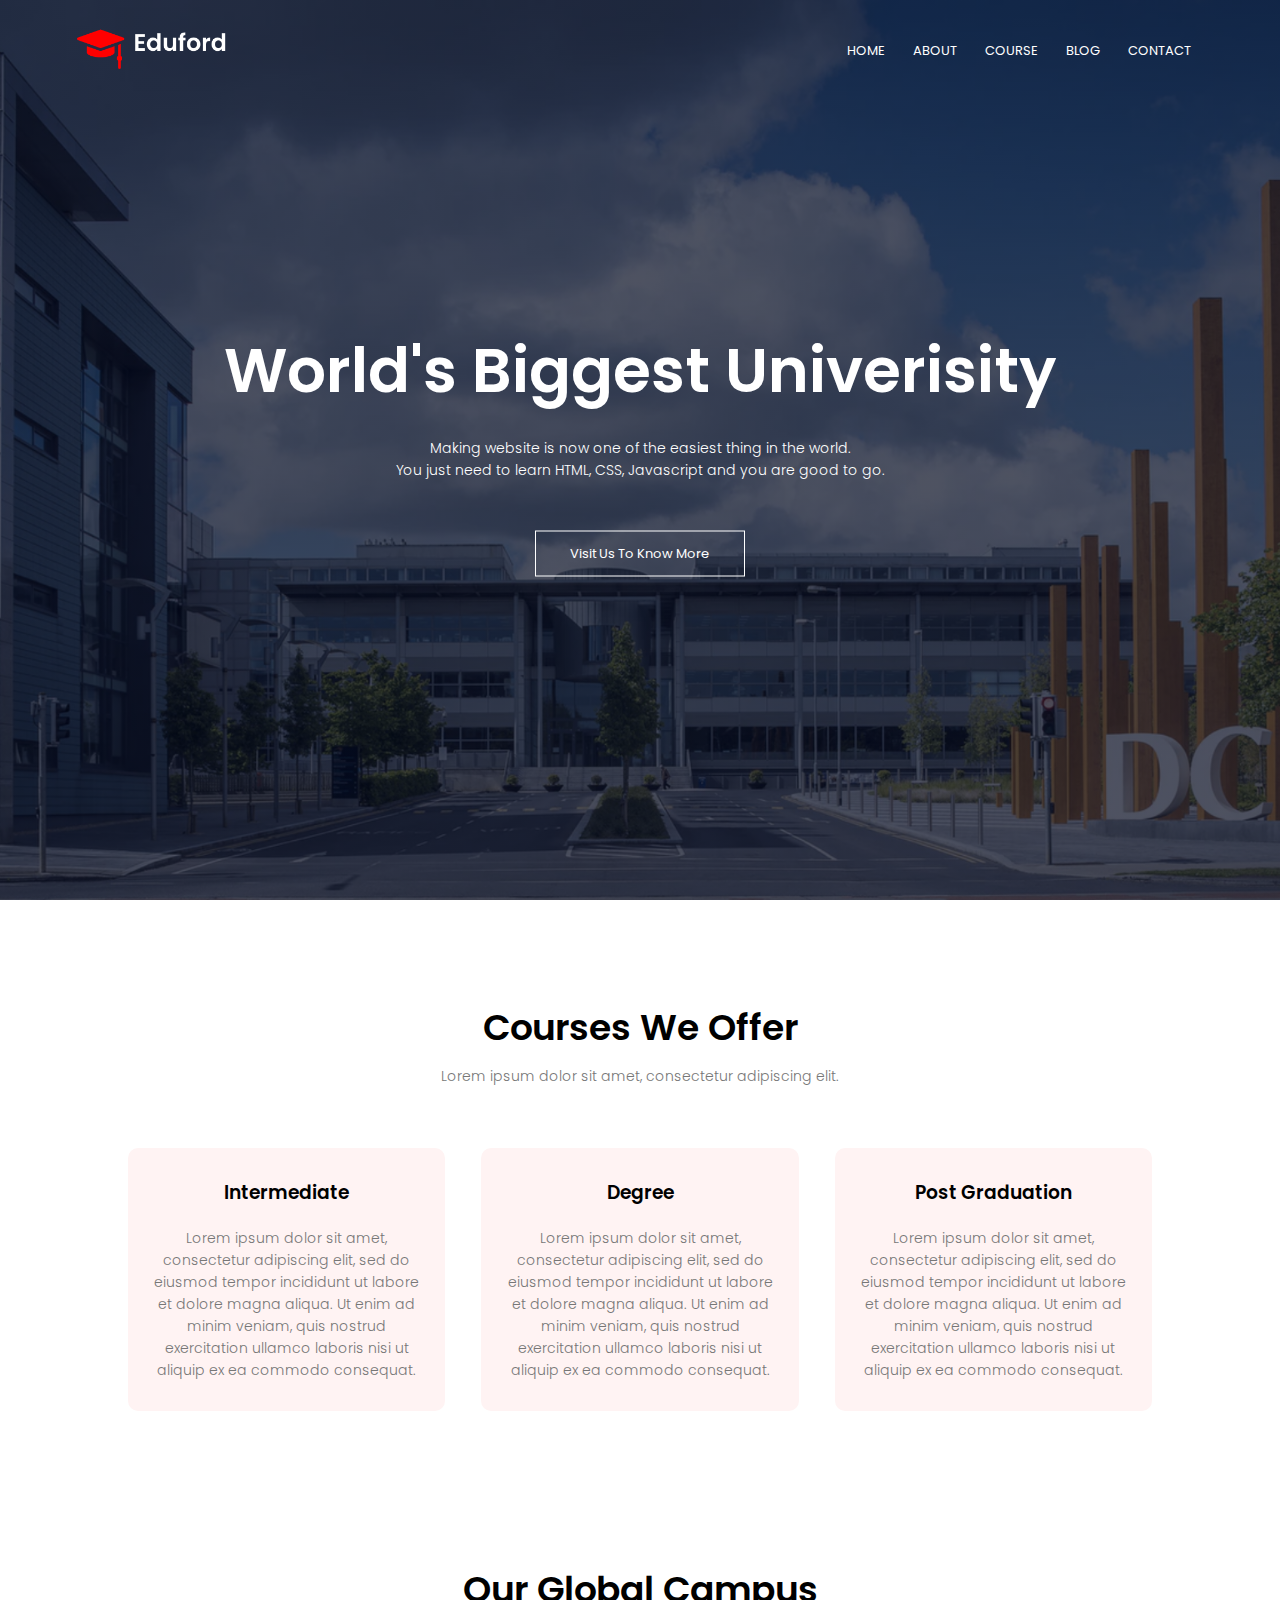
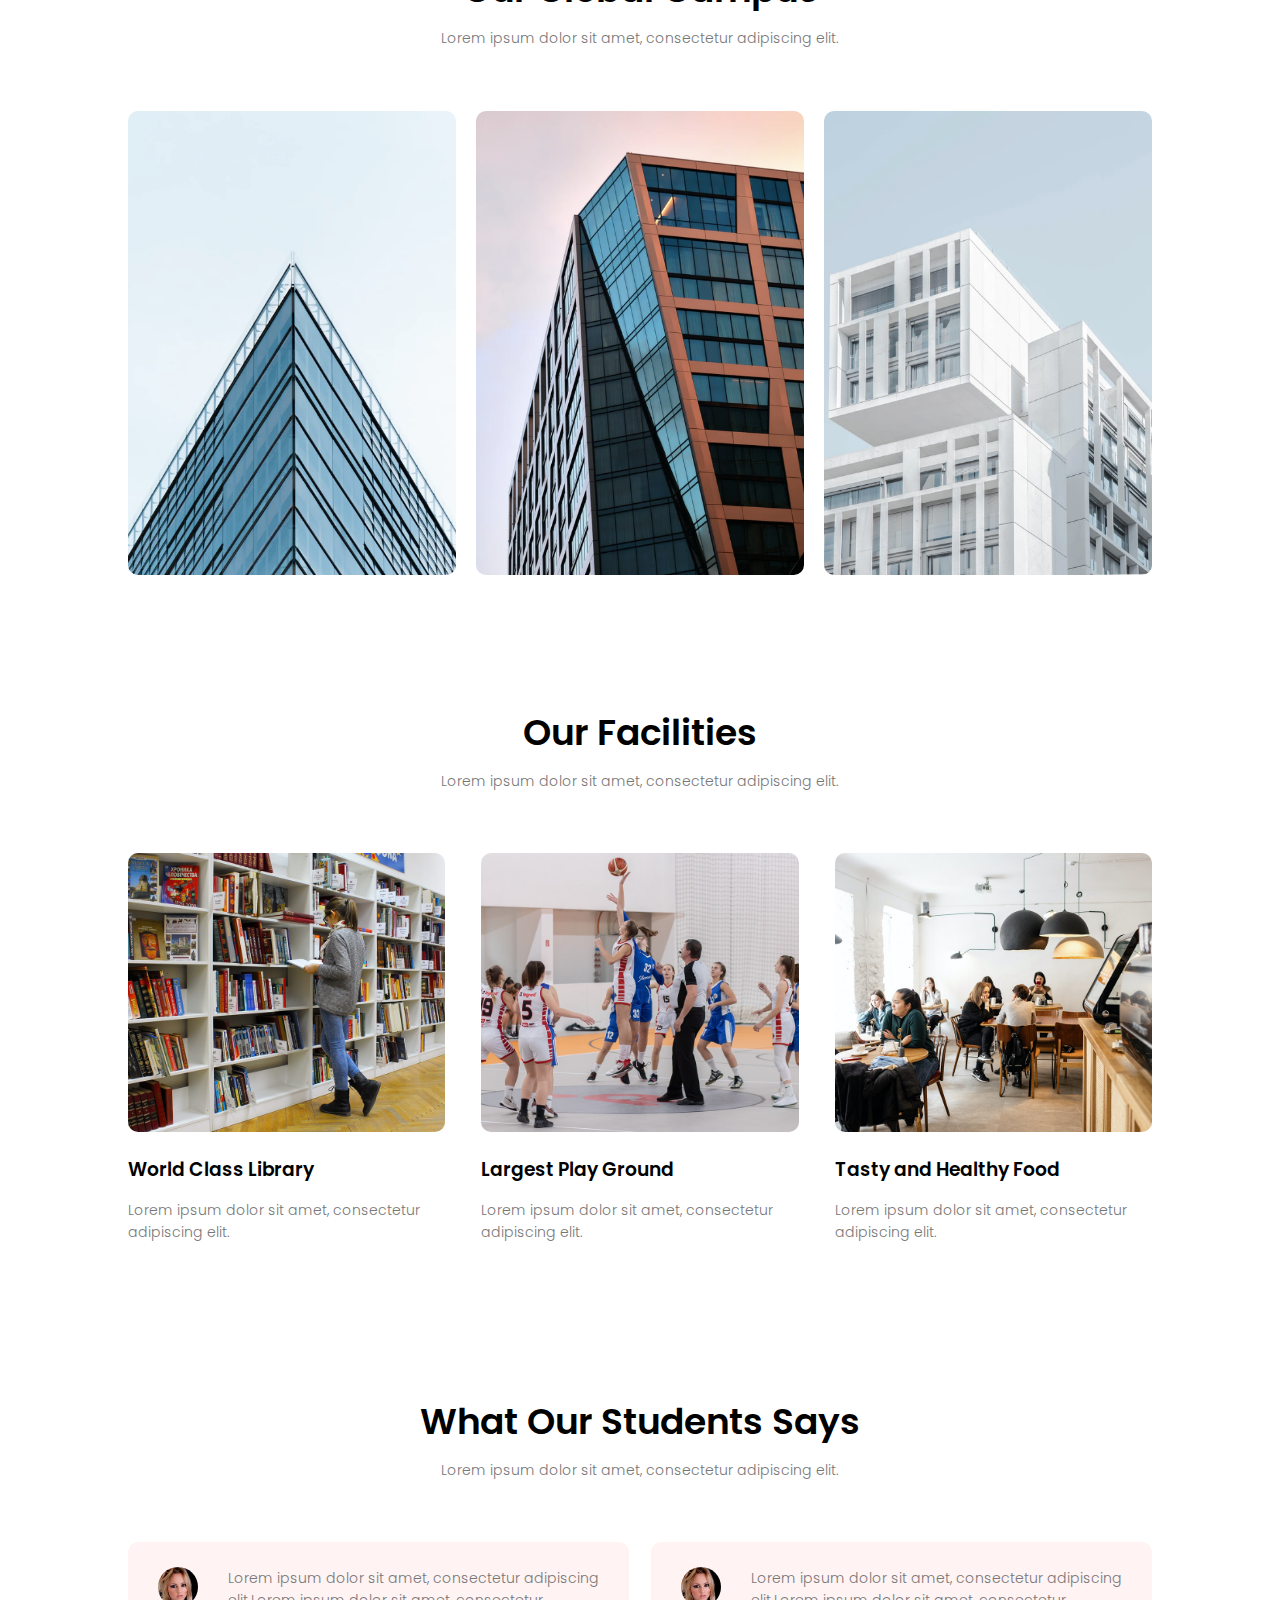
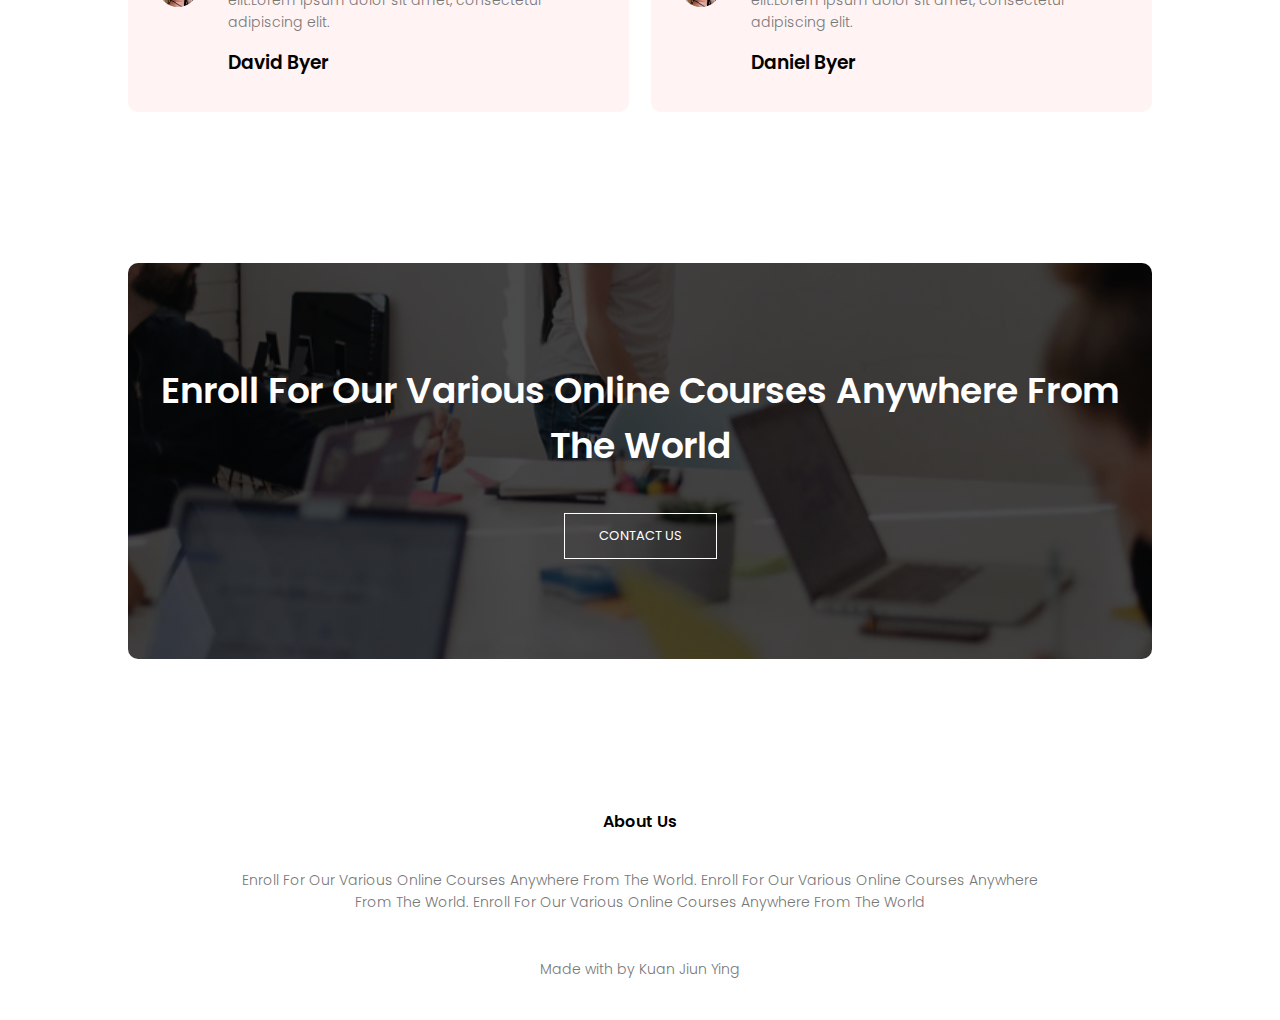
==== index.html @ 4fbcdbd7 "Add files via upload" ====
<!DOCTYPE html>
<html lang="en">
<head>
    <meta charset="UTF-8">
    <meta http-equiv="X-UA-Compatible" content="IE=edge">
    <meta name="viewport" content="width=device-width, initial-scale=1.0">
    <title>Univerisity Website Design - Easy Tutorials</title>
    <link rel="stylesheet" href="style.css">
    <link rel="preconnect" href="https://fonts.googleapis.com">
<link rel="preconnect" href="https://fonts.gstatic.com" crossorigin>
<link href="https://fonts.googleapis.com/css2?family=Poppins:wght@100;200;300;400;600;700&display=swap" rel="stylesheet">
<link rel="stylesheet" href="fontawesome/css/all.css" >
</head>
<body>
    <!-- header--start -->
    <section class="header">
        <nav>
            <a href="index.html"><img src="image/logo.png" alt="logo"></a>
            <div class="nav-links" id="nav-links">
                <i class="fa-solid fa-xmark" onclick="hideMenu()"></i>
                <ul>
                    <li><a href="index.html">HOME</a></li>
                    <li><a href="about.html">ABOUT</a></li>
                    <li><a href="course.html">COURSE</a></li>
                    <li><a href="blog.html">BLOG</a></li>
                    <li><a href="contact.html">CONTACT</a></li>
                </ul>
            </div>
            <i class="fa-solid fa-bars" onclick="showMenu()"></i>
        </nav>
<!-- text-box start -->
    <div class="text-box">
        <h1>World's Biggest Univerisity</h1>
        <p>Making website is now one of the easiest thing in the world. <br>You just need to learn HTML, CSS, Javascript and you are good to go.</p>
        <a href="" class="hero-btn">Visit Us To Know More</a>
    </div>
    <!-- text-box end -->

    </section>
<!-- header--end -->


    <!-- course start-->

    <section class="course">
        <h1>Courses We Offer</h1>
        <p>Lorem ipsum dolor sit amet, consectetur adipiscing elit.</p>
    
        <div class="row">
            <div class="course-col">
                <h3>Intermediate</h3>
                <p>Lorem ipsum dolor sit amet, 
                    consectetur adipiscing elit, 
                    sed do eiusmod tempor incididunt 
                    ut labore et dolore magna aliqua. 
                    Ut enim ad minim veniam, quis nostrud 
                    exercitation ullamco laboris nisi ut 
                    aliquip ex ea commodo consequat. </p>
            </div>

            <div class="course-col">
                <h3>Degree</h3>
                <p>Lorem ipsum dolor sit amet, 
                    consectetur adipiscing elit, 
                    sed do eiusmod tempor incididunt 
                    ut labore et dolore magna aliqua. 
                    Ut enim ad minim veniam, quis nostrud 
                    exercitation ullamco laboris nisi ut 
                    aliquip ex ea commodo consequat. </p>
            </div>

            <div class="course-col">
                <h3>Post Graduation</h3>
                <p>Lorem ipsum dolor sit amet, 
                    consectetur adipiscing elit, 
                    sed do eiusmod tempor incididunt 
                    ut labore et dolore magna aliqua. 
                    Ut enim ad minim veniam, quis nostrud 
                    exercitation ullamco laboris nisi ut 
                    aliquip ex ea commodo consequat. </p>
            </div>
        </div>
    
    </section>

    <!-- course end-->


    <!-- campus start -->
    <section class="campus">
        <h1>Our Global Campus</h1>
        <p>Lorem ipsum dolor sit amet, 
            consectetur adipiscing elit.</p>

        <div class="row">
            <dic class="campus-col">
                <img src="image/london.png" alt="london">
                <div class="layer">
                    <h3>LONDON</h3>
                </div>
            </dic>

            <dic class="campus-col">
                <img src="image/newyork.png" alt="london">
                <div class="layer">
                    <h3>NEW YORK</h3>
                </div>
            </dic>


            <dic class="campus-col">
                <img src="image/washington.png" alt="london">
                <div class="layer">
                    <h3>WASHINGTON</h3>
                </div>
            </dic>
        </div>
    </section>
    <!-- campus end -->

    <!-- facilities start -->
    <section class="facilities">
        <h1>Our Facilities</h1>
        <p>Lorem ipsum dolor sit amet, 
            consectetur adipiscing elit.</p>

        <div class="row">
            <div class="facilities-col">
                <img src="image/library.png" alt="library">
                <h3>World Class Library</h3>
                <p>Lorem ipsum dolor sit amet, 
                    consectetur adipiscing elit.</p>
            </div>

            <div class="facilities-col">
                <img src="image/basketball.png" alt="basketball">
                <h3>Largest Play Ground</h3>
                <p>Lorem ipsum dolor sit amet, 
                    consectetur adipiscing elit.</p>
            </div>

            <div class="facilities-col">
                <img src="image/cafeteria.png" alt="library">
                <h3>Tasty and Healthy Food</h3>
                <p>Lorem ipsum dolor sit amet, 
                    consectetur adipiscing elit.</p>
            </div>

           
        </div>
    </section>
    <!-- facilities end -->

    <!-- testimonials start -->
    <section class="testimonials">
        <h1>What Our Students Says</h1>
        <p>Lorem ipsum dolor sit amet, 
            consectetur adipiscing elit.</p>

        <div class="row">
            <div class="testimonials-col">
                <img src="image/user1.jpg" alt="user1">
                <div>
                    <p>Lorem ipsum dolor sit amet, 
                        consectetur adipiscing elit.Lorem ipsum dolor sit amet, 
                        consectetur adipiscing elit.</p>
                        <h3>David Byer</h3>
                        <i class="fa-solid fa-star"></i>
                        <i class="fa-solid fa-star"></i>
                        <i class="fa-solid fa-star"></i>
                        <i class="fa-solid fa-star"></i>
                        <i class="fa-regular fa-star"></i>
                </div>
            </div>

            <div class="testimonials-col">
                <img src="image/user1.jpg" alt="user1">
                <div>
                    <p>Lorem ipsum dolor sit amet, 
                        consectetur adipiscing elit.Lorem ipsum dolor sit amet, 
                        consectetur adipiscing elit.</p>
                        <h3>Daniel Byer</h3>
                        <i class="fa-solid fa-star"></i>
                        <i class="fa-solid fa-star"></i>
                        <i class="fa-solid fa-star"></i>
                        <i class="fa-solid fa-star"></i>
                        <i class="fa-solid fa-star"></i>
                </div>
            </div>

        </div>
    </section>
     <!-- testimonials end -->

     <!-- Call to Action start -->
    <section class="cta">
        <h1>
            Enroll For Our Various Online Courses Anywhere From The World
        </h1>
        <a href="" class="hero-btn">CONTACT US</a>
    </section>
     <!-- Call to Action end -->

     <!-- Footer START-->
    <section class="footer">
        <h4>About Us</h4>
        <p>Enroll For Our Various Online Courses Anywhere From The World.
            Enroll For Our Various Online Courses Anywhere<br> From The World.
            Enroll For Our Various Online Courses Anywhere From The World</p>
    
        <div class="icons">
            <i class="fa-brands fa-facebook"></i>
            <i class="fa-brands fa-twitter"></i>
            <i class="fa-brands fa-instagram"></i>
            <i class="fa-brands fa-linkedin"></i>
            
        </div>

        <p>Made with <i class="fa-regular fa-heart"></i> by Kuan Jiun Ying</p>
        </section>

 <!-- Footer END-->
</body>
</html>


<!-- js -->
<script>
var navLinks=document.getElementById("nav-links");
function showMenu(){
    navLinks.style.right="0";
}

function hideMenu(){
    navLinks.style.right="-200px";
}

</script>
---- style.css ----
*{
    margin:0;
    padding:0;
    font-family: 'Poppins', sans-serif;
}

.row{
    margin-top: 5%;
    display:flex;
    justify-content:space-between;
}

.hero-btn{
    display:inline-block;
    text-decoration: none;
    color:#fff;
    border:1px solid #fff;
    padding:12px 34px;
    font-size:13px;
    background-color: transparent;
    position:relative;
    cursor: pointer;
}

.hero-btn:hover{
    background-color: #f44336;
    border:1px solid #f44336;
}

@media(max-width:700px){
    .row{
        flex-direction: column;
    }
}


/* sub header START */
.sub-header{
    height: 50vh;
    width:100%;
    background-image:linear-gradient(rgba(4,9,30,0.7),rgba(4,9,30,0.7)),url(image/background.jpg);
    background-position: center;
    background-size:cover;
    position:relative;
    text-align: center;
    color:#fff;
}

.sub-header h1{
    margin-top:100px;
    padding:0 10px;
}

@media(max-width:700px){
    .sub-header h1{
        font-size: 24px;
    }
}

/* sub header END */

/* top--start */
.header{
    min-height: 100vh;
    width:100%;
    background-image:linear-gradient(rgba(4,9,30,0.7),rgba(4,9,30,0.7)),url(image/banner.png);
    background-position: center;
    background-size:cover;
    position:relative;

}

nav{
    display:flex;
    padding:2% 6%;
    justify-content:space-between;
    align-items: center;
}

nav img{
    width:150px;
}

.nav-links{
    flex:1;
    text-align:right;
}

.nav-links ul li{
    list-style: none;
    display:inline-block;
    padding:8px 12px;
    position:relative;
}

.nav-links ul li a{
    color:#fff;
    text-decoration: none;
    font-size:13px;
}

.nav-links ul li ::after{
    content:'';
    width:0%;
    height:2px;
    background:#f44336;
    display:block;
    margin:auto;
    transition:0.5s;
}

.nav-links ul li:hover ::after{
    width:100%;
}

.text-box{
    width:90%;
    color:#fff;
    position:absolute;
    top:50%;
    left:50%;
    transform:translate(-50%,-50%);
    text-align:center ;
}

.text-box h1{
    font-size:62px;
}

.text-box p{
    margin: 10px 0 40px 0;
    font-size:14px;
    color:#fff;
}



nav .fa-solid{
    display:none;
}
@media(max-width:700px){
    .text-box h1{
        font-size:20px;

    }

    .nav-links ul li{
        display:block;
    }

    .nav-links{
        position:absolute;
        background-color: #f44336;
        height: 100vh;
        width:200px;
        top:0;
        right:-200px;
        text-align: left;
        z-index:2;
        transition:2s;
    }

    nav .fa-solid{
        display:block;
        color:#fff;
        margin:10px;
        font-size:22px;
        cursor:pointer;
    }

    .nav-links ul{
        padding:30px;
    }
}

/* top--end */

/* course--start */
.course{
    width:80%;
    margin:auto;
    text-align:center;
    padding-top:100px;
}

h1{
    font-size:36px;
    font-weight:600;
}

p{
    color:#777;
    font-size:14px;
    font-weight: 300;
    line-height:22px;
    padding:10px;
}


.course-col{
    flex-basis:31%;
    background-color: #fff3f3;
    border-radius:10px;
    margin-bottom:5%;
    padding:20px 12px;
    box-sizing: border-box;
    transition: 1s;
    cursor: pointer;
}

h3{
    text-align: center;
    font-weight: 600;
    margin:10px 0;
}

.course-col:hover{
    box-shadow: 0 0 20px 0px rgba(0,0,0,0.2);
}


/* course--end */

/* campus--start */
.campus{
    width:80%;
    margin:auto;
    text-align: center;
    padding-top: 100px;

}

.campus-col{
    flex-basis:32%;
    border-radius: 10px;
    margin-bottom:30px;
    position: relative;
    overflow:hidden;
}

.campus-col img{
    width:100%;
    display:block;
}

.layer{
    background-color: transparent;
    height:100%;
    width:100%;
    position:absolute;
    top:0;
    left:0;
    transition: 1s;

}

.layer:hover{
    background: rgba(226,0,0,0.7);

}

.layer h3{
    width:100%;
    font-weight: 500;
    color:#fff;
    font-size: 26px;
    bottom:0;
    position:absolute;
    opacity: 0;
    transition: 1s;

}

.layer:hover h3{
    bottom:49%;
    opacity:1;    

}

/* campus--end */

/* facilities--start */
.facilities{
    width:80%;
    margin:auto;
    text-align: center;
    padding-top: 100px;

}

.facilities-col{
    flex-basis: 31%;
    border-radius: 10px;
    margin-bottom:5%;
    text-align: left;
}

.facilities-col img{
    width:100%;
    border-radius: 10px;
}

.facilities-col p{
    padding:0;
}

.facilities-col h3{
    margin-top:16px;
    margin-bottom:15px;
    text-align: left;
}

/* facilities--end */


 /* testimonials start  */
.testimonials{
    width:80%;
    margin:auto;
    text-align: center;
    padding-top: 100px;
}

.testimonials-col{
    flex-basis: 44%;
    border-radius: 10px;
    margin-bottom:5%;
    text-align: left;
    background-color: #fff3f3;
    padding:25px;
    cursor:pointer;
    display:flex;
}

.testimonials-col img{
    height:40px;
    margin-left:5px;
    margin-right: 30px;
    border-radius:50%;

}


.testimonials-col p{
    padding:0;
}

.testimonials-col h3{
    margin-top: 15px;
    text-align: left;
}

.testimonials-col .fa-star{
    color:#f44336;
}

@media(max-width:700px){
    .testimonials-col img{
        margin-left: 0px;
        margin-right:15px;
        
    }

}

 /* testimonials end  */

 /* <!-- Call to Action START --> */

 .cta{
     margin:100px auto;
     width:80%;
     background-image:linear-gradient(rgba(0,0,0,0.7),rgba(0,0,0,0.7)),url(image/banner2.jpg);
     background-position: center;
     border-radius: 10px;
     text-align: center;
     padding:100px 0;
     
 }

 .cta h1{
     color:#fff;
     margin-bottom: 40px;
     padding:0;
 }

@media(max-width:700px){
    .cta h1{
        font-size: 24px;
    }
}



 /* <!-- Call to Action END --> */


 /* footer START */
.footer{
    width:100%;
    text-align: center;
    padding:30px 0;

}

.footer h4{
    margin-bottom:25px;
    margin-top:20px;
    font-weight:600;
}

.icons .fa-brands{
    color:#f44336;
    margin:0 13px;
    cursor: pointer;
    padding:18px 0; 

}
.fa-heart{
    color:#f44336;
}
  /* footer END */



/* about us page--START */



.about-us{
    width:80%;
    margin:auto;
    padding-top:80px;
    padding-bottom: 50px;
}

.about-col{
    flex-basis:48%;
    padding:30px 2px;
}

.about-col img{
    width:100%;
}

.about-col h1{
    padding-top:0;
}

.about-col p{
    padding:15px 0 25px;
}

.red-btn{
    border:1px solid #f44336;
    background-color: transparent;
    color:#f44336;
}

.red-btn:hover{
    border:1px solid #f44336;
    color:#fff;
}
/* about us page--END */

/* blog-content START */
.blog-content{
    width:80%;
    margin:auto;
    padding:60px 0;
}

.blog-left{
    flex-basis: 65%;
}

.blog-left img{
    width:100%;
}

.blog-left h2{
    color:#222;
    font-weight: 600;
    margin: 30px 0;
}

.blog-left p{
    color:#999;
    padding:0;
}

.blog-right{
    flex-basis: 32%;
}

.blog-right h3{
    background-color: #f44336;
    color:#fff;
    padding:7px 0;
    font-size: 16px;
    margin-bottom: 20px;
}

.blog-right div{
    display:flex;
    align-items: center;
    justify-content: space-between;
    color:#555;
    padding:8px;
    box-sizing: border-box;
}

.comment-box{
    border:1px solid #ccc;
    margin:50px 0;
    padding:10px 20px;
}

comment-box h3{
    text-align: left;
}

.comment-form input, .comment-form textarea{
    width:100%;
    padding:10px;
    margin:15px 0;
    box-sizing: border-box;
    border:none;
    outline:none;
    background-color: #f0f0f0;
}

.comment-form button{
    margin:10px 0;
}



/* blog-content END */


/* contact us page START */
.location{
    width:80%;
    margin:auto;
    padding:80px 0;
}

.location iframe{
    width:100%;
}

.contact-us{
    width:80%;
    margin:auto;
}

.contact-col{
    flex-basis: 48%;
    margin-bottom: 30px;
}

.contact-col div{
    display:flex;
    align-items: center;
    margin-bottom: 40px;
}

.contact-col div .fa-solid{
    font-size:28px;
    color:#f44336;
    margin: 10px;
    margin-right: 30px;
}

.contact-col div p{
    padding:0;
}

.contact-col div h5{
    font-size:20px;
    margin-bottom: 5px;
    color:#555;
    font-weight: 400;
}


.contact-col input, .contact-col textarea{
    width:100%;
    padding:15px;
    margin-bottom: 17px;
    outline:none;
    border: 1px solid #ccc;
    box-sizing: border-box;
}
/* contact us page END */
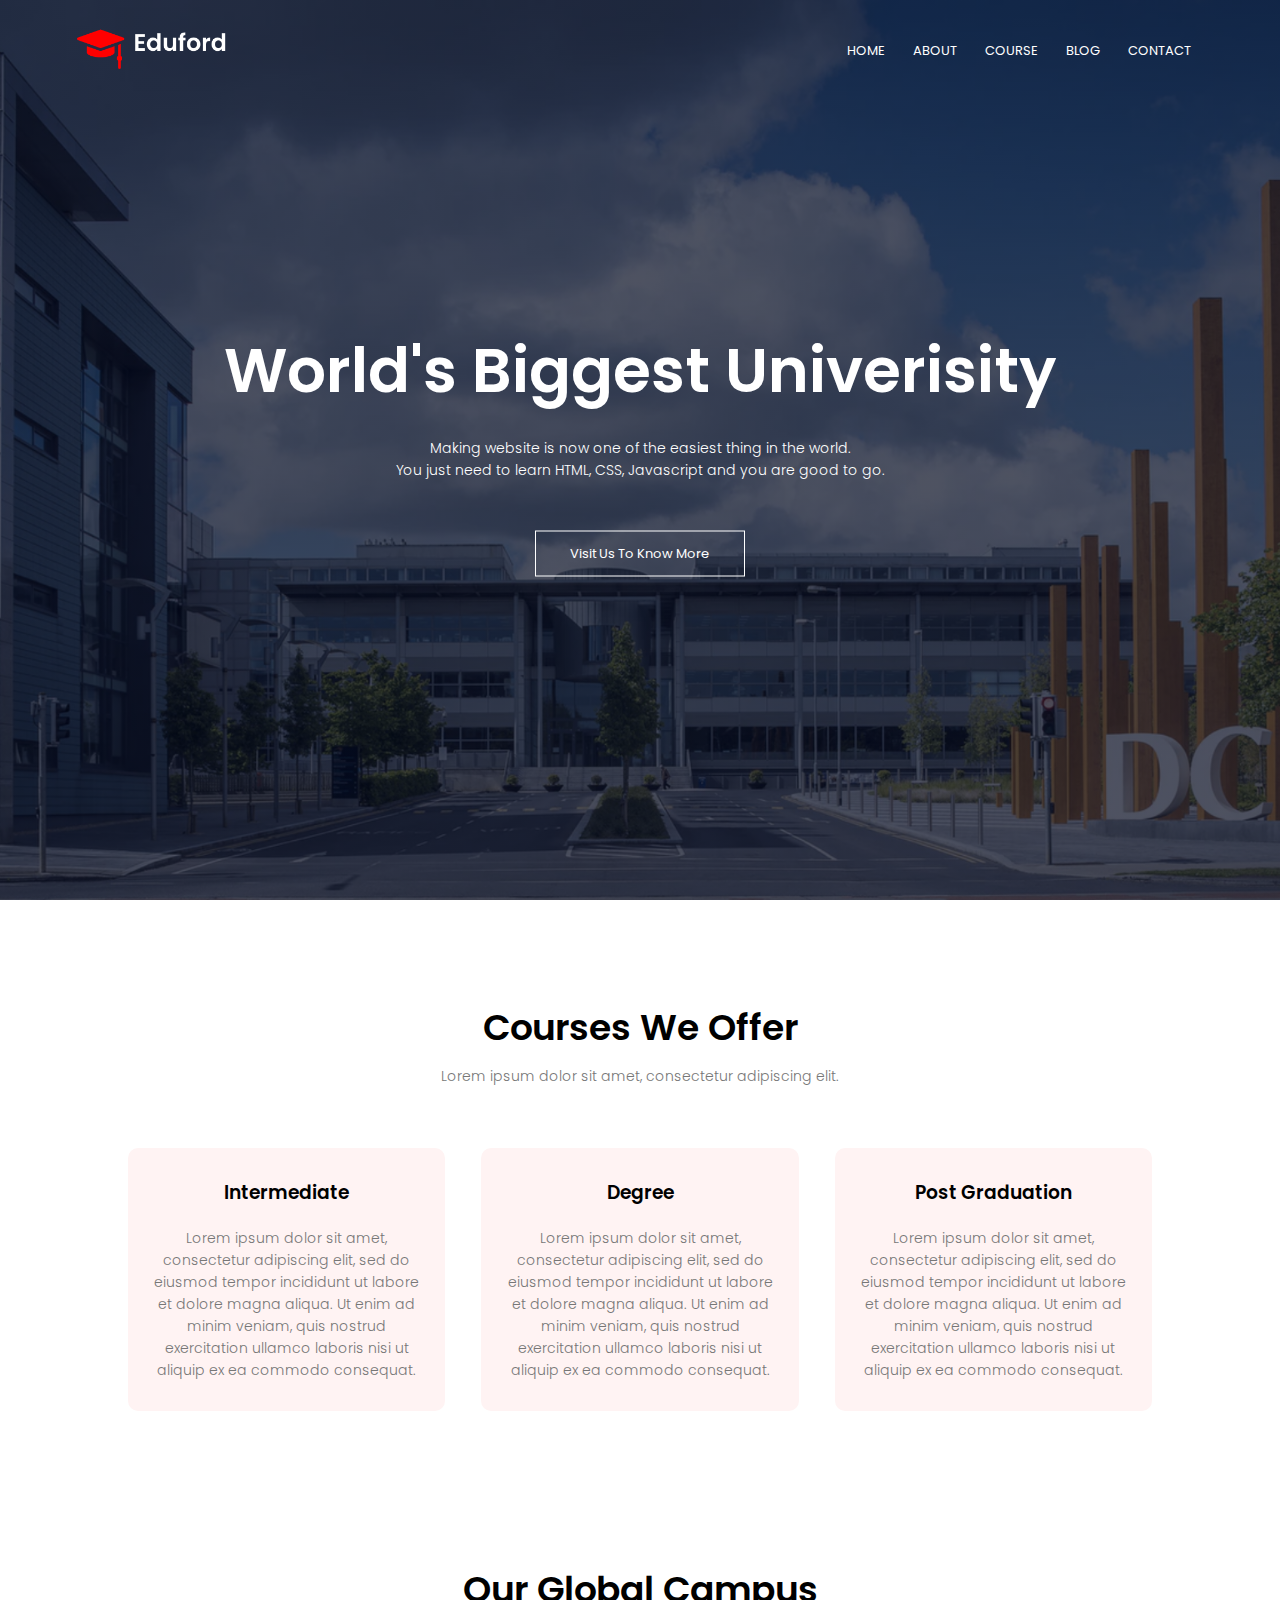
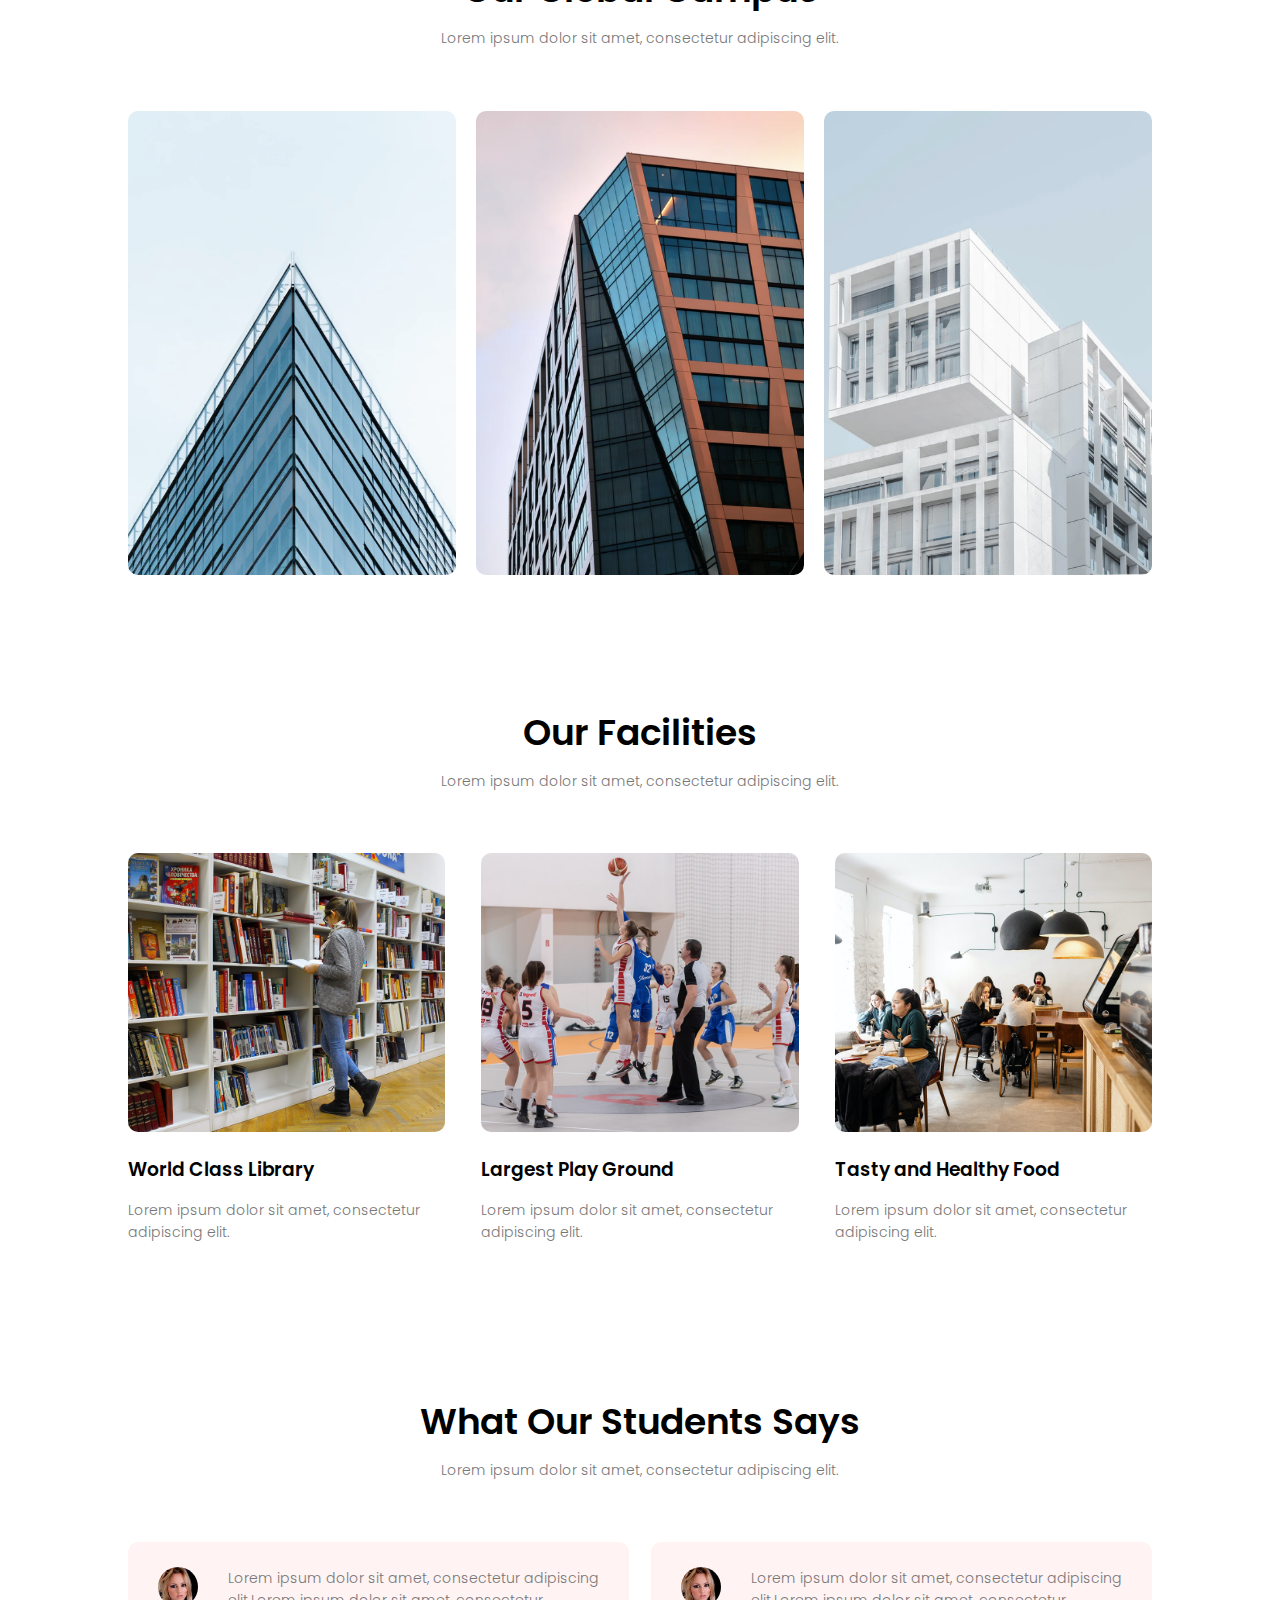
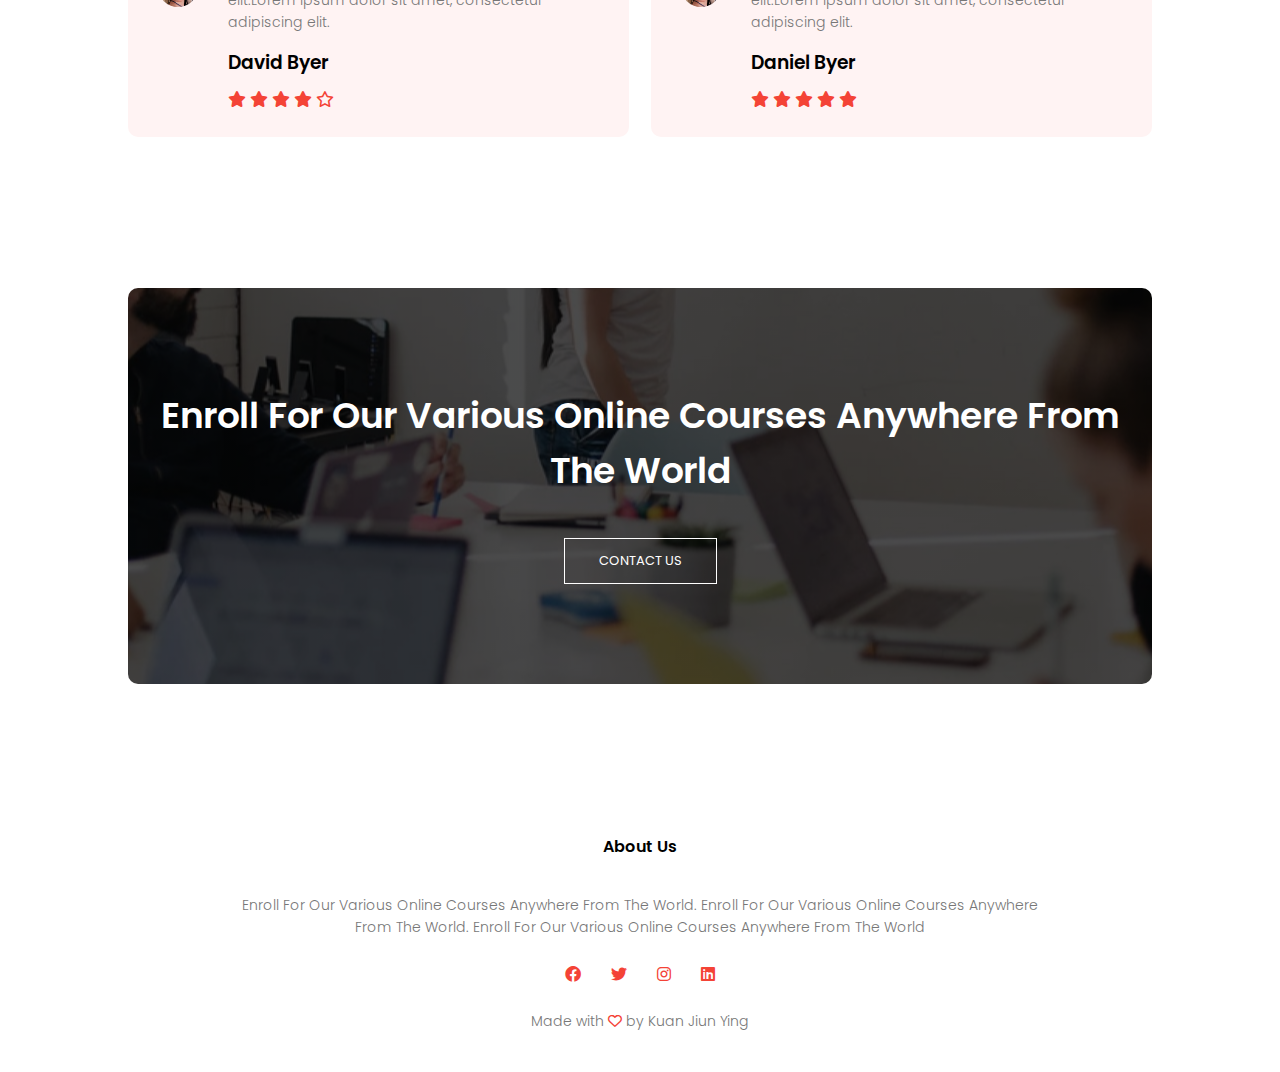
==== commit 244b9fa5: "a" ====
--- a/index.html
+++ b/index.html
@@ -4,7 +4,7 @@
     <meta charset="UTF-8">
     <meta http-equiv="X-UA-Compatible" content="IE=edge">
     <meta name="viewport" content="width=device-width, initial-scale=1.0">
-    <title>Univerisity Website Design - Easy Tutorials</title>
+    <title>Univerisity Website Design - Easy Tutorials123</title>
     <link rel="stylesheet" href="style.css">
     <link rel="preconnect" href="https://fonts.googleapis.com">
 <link rel="preconnect" href="https://fonts.gstatic.com" crossorigin>
